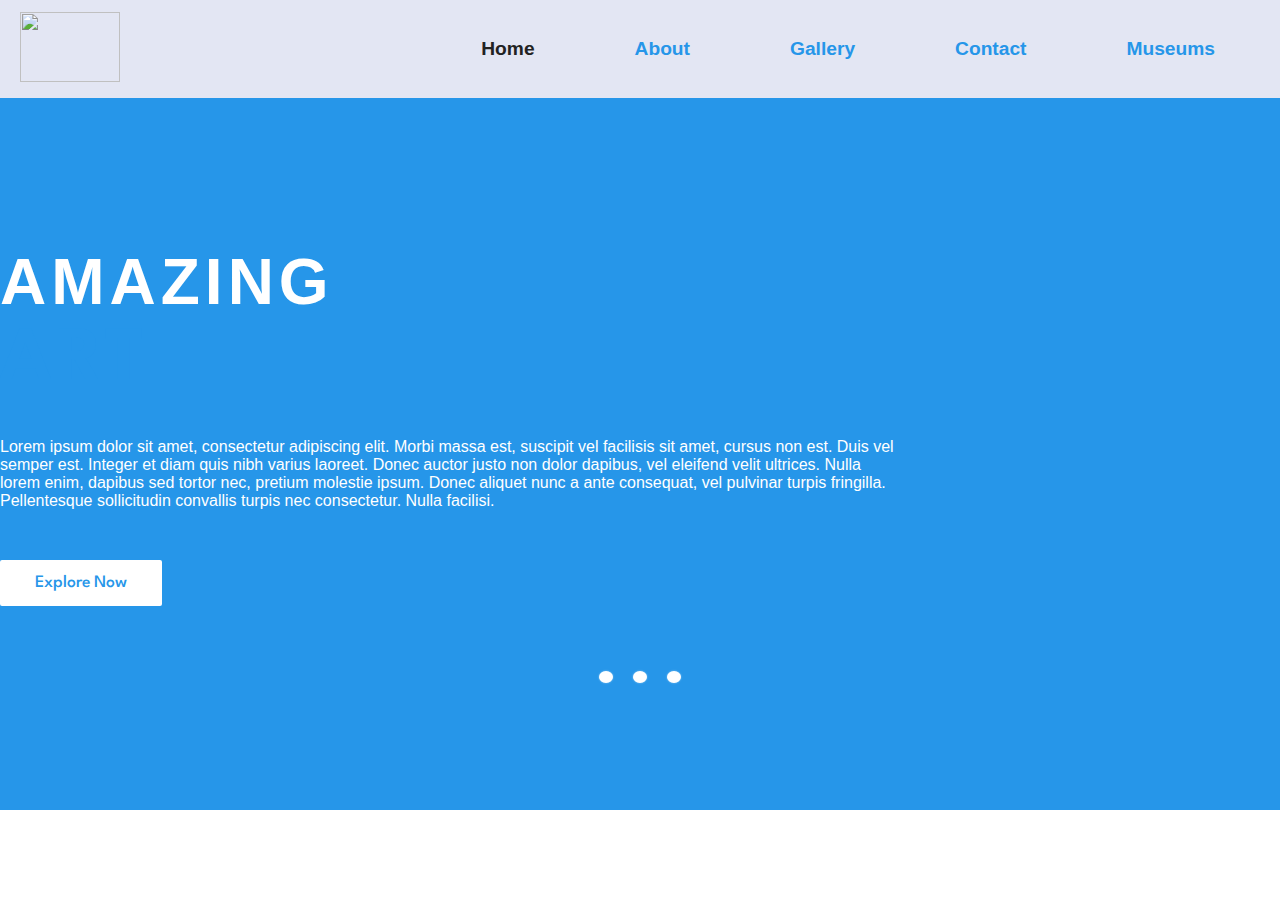
==== index.html @ 781b891d "update all files" ====
<!DOCTYPE html>
<html lang="en">

<head>
    <meta charset="UTF-8">
    <meta http-equiv="x-UA-Compatible" content="IE=edge">
    <meta name="viewport" content="width=device-width, initial-scale=1.0">
    <title>SHOP ART WEBSITE</title>
    <link rel="stylesheet" href="style.css">
    <link rel="stylesheet" href="https://cdnjs.cloudflare.com/ajax/libs/font-awesome/4.7.0/css/font-awesome.min.css">
</head>

<section id="header">
    <a href="#"><img src="/img/shopart1.jpg" width="100" height="70" class="logo"></a>
    <div class="menu-btn"></div>
        <div class="navbar">
        <ul id="navbar">
            <li><a class="active" href="index.html">Home</a></li>
            <li><a href="about.html">About</a></li>
            <li><a href="gallery.html">Gallery</a></li>
            <li><a href="contact.html">Contact</a></li>
            <li><a href="museums.html">Museums</a></li>
        </ul>
        </div>
    </div>
</section>

<body>

<section class="home">
    <video class="video-slide" src="img/mp4/header video 1.mp4" autoplay muted loop></video>
    <div class="content">
    <h1>Amazing <br><span>Art</span></h1>
    <p>Lorem ipsum dolor sit amet, consectetur adipiscing elit. Morbi massa est, suscipit vel facilisis sit amet, cursus non est. Duis vel semper est. Integer et diam quis nibh varius laoreet. Donec auctor justo non dolor dapibus, vel eleifend velit ultrices. Nulla lorem enim, dapibus sed tortor nec, pretium molestie ipsum. Donec aliquet nunc a ante consequat, vel pulvinar turpis fringilla. Pellentesque sollicitudin convallis turpis nec consectetur. Nulla facilisi.</p>
    <a href="#">Explore Now</a>
    </div>
    <div class="slider-navigation">
        <div class="nav-btn"></div>
        <div class="nav-btn"></div>
        <div class="nav-btn"></div>
    </div>
</section>

    <script src="script.js"></script>
</body>

</html>
---- style.css ----
@import url('https://fonts.googleapis.com/css2?family=League+Spartan:wght@200&display=swap');
* {
    margin: 0;
    padding: 0;
    box-sizing: border-box;
    font-family: 'League Spartan', sans-serif;
}

#header{
    display: flex;
    position: absolute;
    align-items: center;
    justify-content: space-between;
    width: 100%;
    padding: 12px 20px;
    background: #E3E6F3;
    box-shadow: rgba(0, 0, 0, 0.06);
    z-index: 999;
}

#navbar{
    display: flex;
    align-items: center;
    justify-content: center;
}

#navbar li{
    list-style: none;
    padding: 0 25px;
    position: relative;
}

#navbar li a{
    position: relative;
    text-decoration: none;
    font-size: 1.2em;
    font-weight: 600;
    margin: 20px;
    margin-left: 30px;
    font-family: 'Trebuchet MS', 'Lucida Sans Unicode', 'Lucida Grande', 'Lucida Sans', Arial, sans-serif;  
    color: #2696e9;
    transition: 0.3s ease;
}


#navbar li a:hover,
#navbar li a.active{
    color: #222;
}

#navbar li a.active::after,
#navbar li a:hover::after{
    content: "";
    position: absolute;
    background: #222;
    width: 0;
    height: 2px;
    bottom: 1px;
    left: 0;
    transition: 0.3s ease
}

#section{
    padding: 100px 20px;
}

.home{
    position: relative;
    width: 100%;
    min-height: 90vh;
    display: flex;
    justify-content: center;
    flex-direction: column;
    background: #2696e9;
} 

.home:before{
    content: '';
    position: absolute;
    z-index: 777;
    width: 100%;
    height: 100%;   
    top: 0;
}

.home .content{
    z-index: 888;
    color: #fff;
    width: 70%;
    margin-top: 50px;
}

.home .content h1{
    font-family: 'Trebuchet MS', 'Lucida Sans Unicode', 'Lucida Grande', 'Lucida Sans', Arial, sans-serif;
    font-size: 4em;
    font-weight: 900;
    text-transform: uppercase;
    letter-spacing: 5px;
    line-height: 75px;
    margin-bottom: 40px;
}

.home .content h1 span{
    font-size: 1.2em;
    font-weight: 700;
    color: #2696e9;
}

.home .content p{
    margin-bottom: 65px;
    font-size: 1em;
    font-family: 'Trebuchet MS', 'Lucida Sans Unicode', 'Lucida Grande', 'Lucida Sans', Arial, sans-serif;
    font-weight: 60;
}

.home .content a{
    background: #fff;
    padding: 15px 35px;
    color: #2696e9;
    font-size: 1.1em;
    font-weight: 500;
    text-decoration: none;
    border-radius: 2px;
}

.home video{   
    z-index: 000;
    position: absolute;
    top: 0;
    left: 0;
    width: 100%;
    height: 90%;
    object-fit: cover;
}

.slider-navigation{
    z-index: 999;
    position:-webkit-sticky;
    display: flex;
    justify-content: center;
    align-items: center;
    transform: translateY(80px);
    margin-bottom: 12px;
}

.slider-navigation .nav-btn{
    width: 14px;
    height: 12px;
    background: #fff;
    border-radius: 50%;
    cursor: pointer;
    box-shadow: 0 0 2px rgba(255, 255, 255, 0.5);
    transition: 0.3s ease;
}

.slider-navigation .nav-btn:not(:last-child){
    margin-right: 20px;
}

.slider-navigation .nav-btn:hover{
    transform: scale(1.2);
    color: #2696e9;
}


@media (max-width: 1040px){
    header{
        padding: 12px 20px;
    }
    section{
        padding: 100px 20px;
    }

    .navbar{
        display: none;
    }

    .navbar .active{
        position: fixed;
        width: 100%;
        height: 100vh;
        top: 0;
        left: 0;
        display: flex;
        justify-content: center;
        align-items: center;
        background: rgba(1, 1, 1, 0.5);
    }

    #navbar .navbar{
    font-size: 1.2em;
    margin: 20px;
    color: #2696e9;
}

#navbar .active .navbar{
    background: #222;
        width: 600px;
        max-width: 600px;
        margin: 20px;
        padding: 40px;
        display: flex;
        flex-direction: column;
        justify-content: center;
        align-items: center;
        border-radius: 5px;
        box-shadow: 0 5px 25px rgb(1 1 1 / 20%);
}

#navbar .navbar a::before{
    background: #222;
    height: 5px;
}

    .menu-btn{
        background: url(img/menu-alt-right-regular-24.png)no-repeat;
        background-size: 30px;
        background-position: center;
        width: 40px;
        height: 40px;
        cursor: pointer;
        transition: 0.3s ease;
    }
    .menu-btn.active{
        z-index: 999;
        background: url(img/menu-alt-right-regular-24.png)no-repeat;
        background-size: 30px;
        background-position: center;
        transition: 0.3s ease;
    }
}
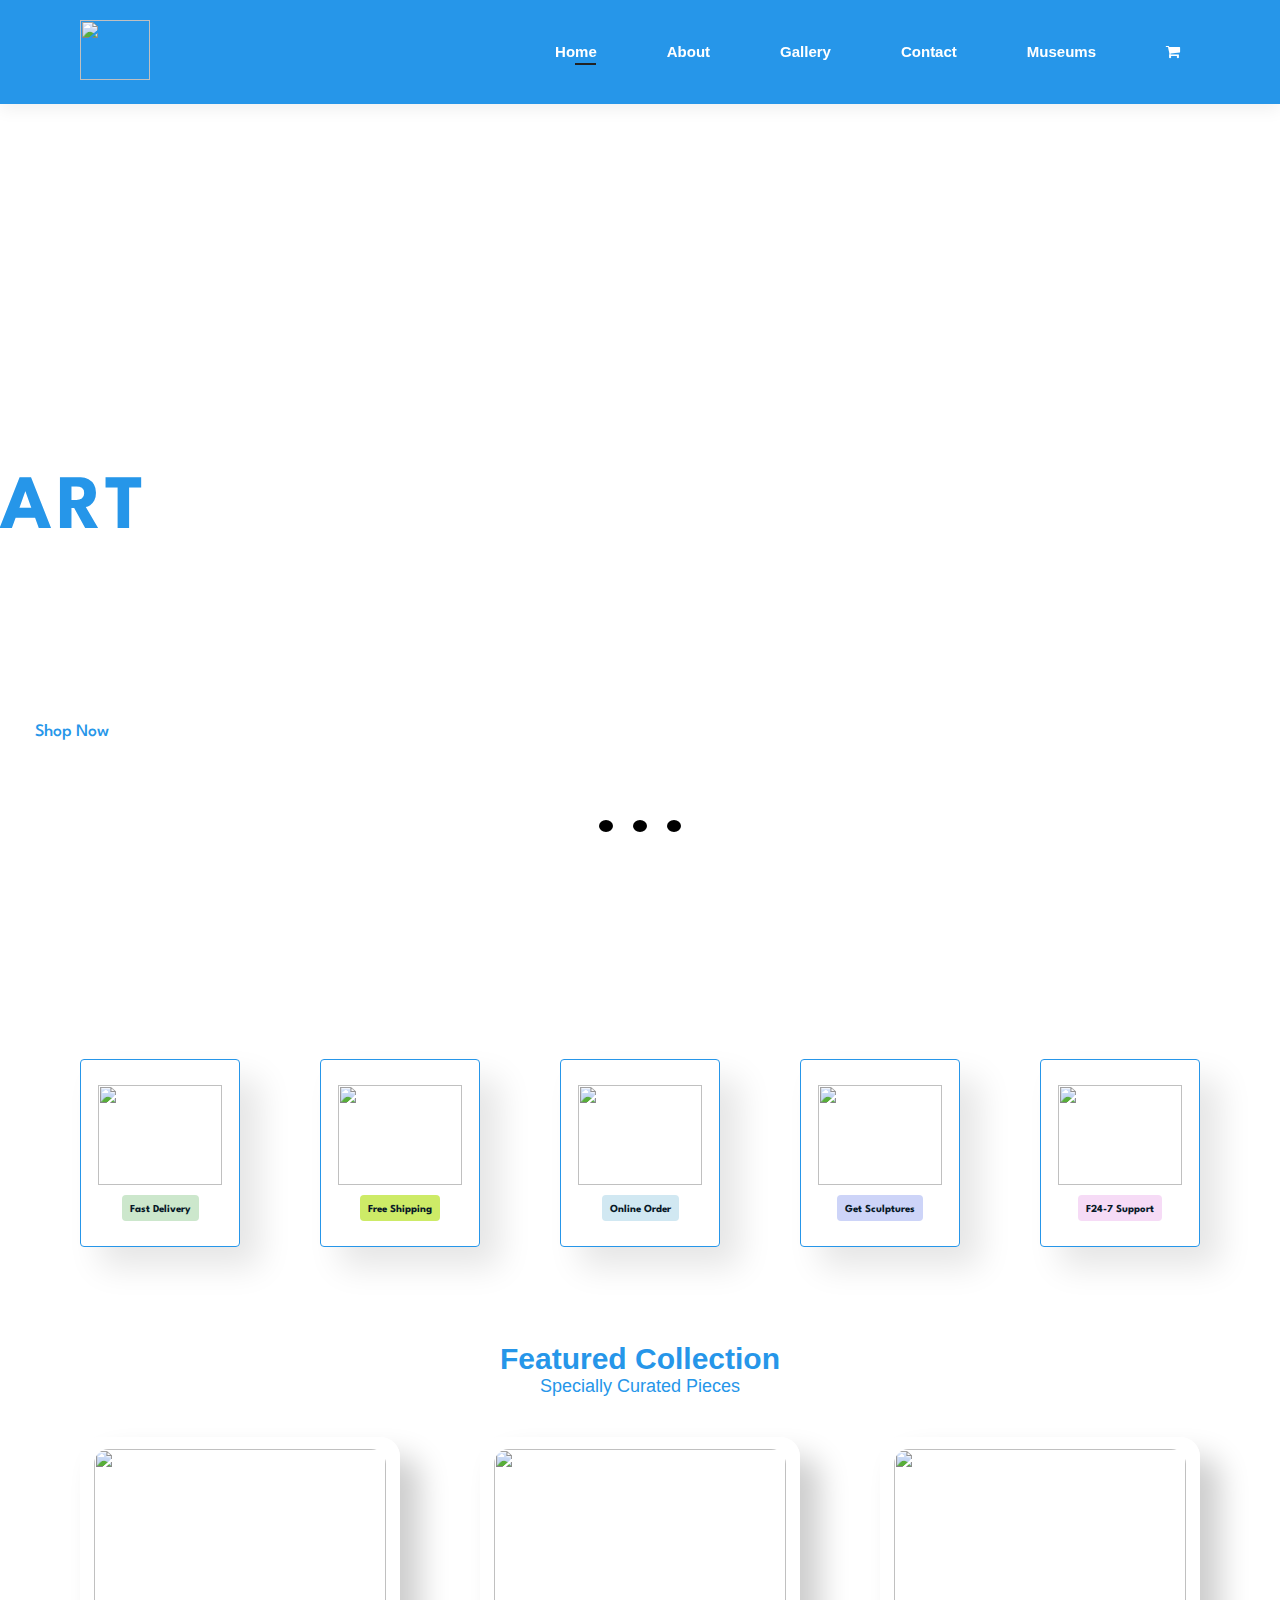
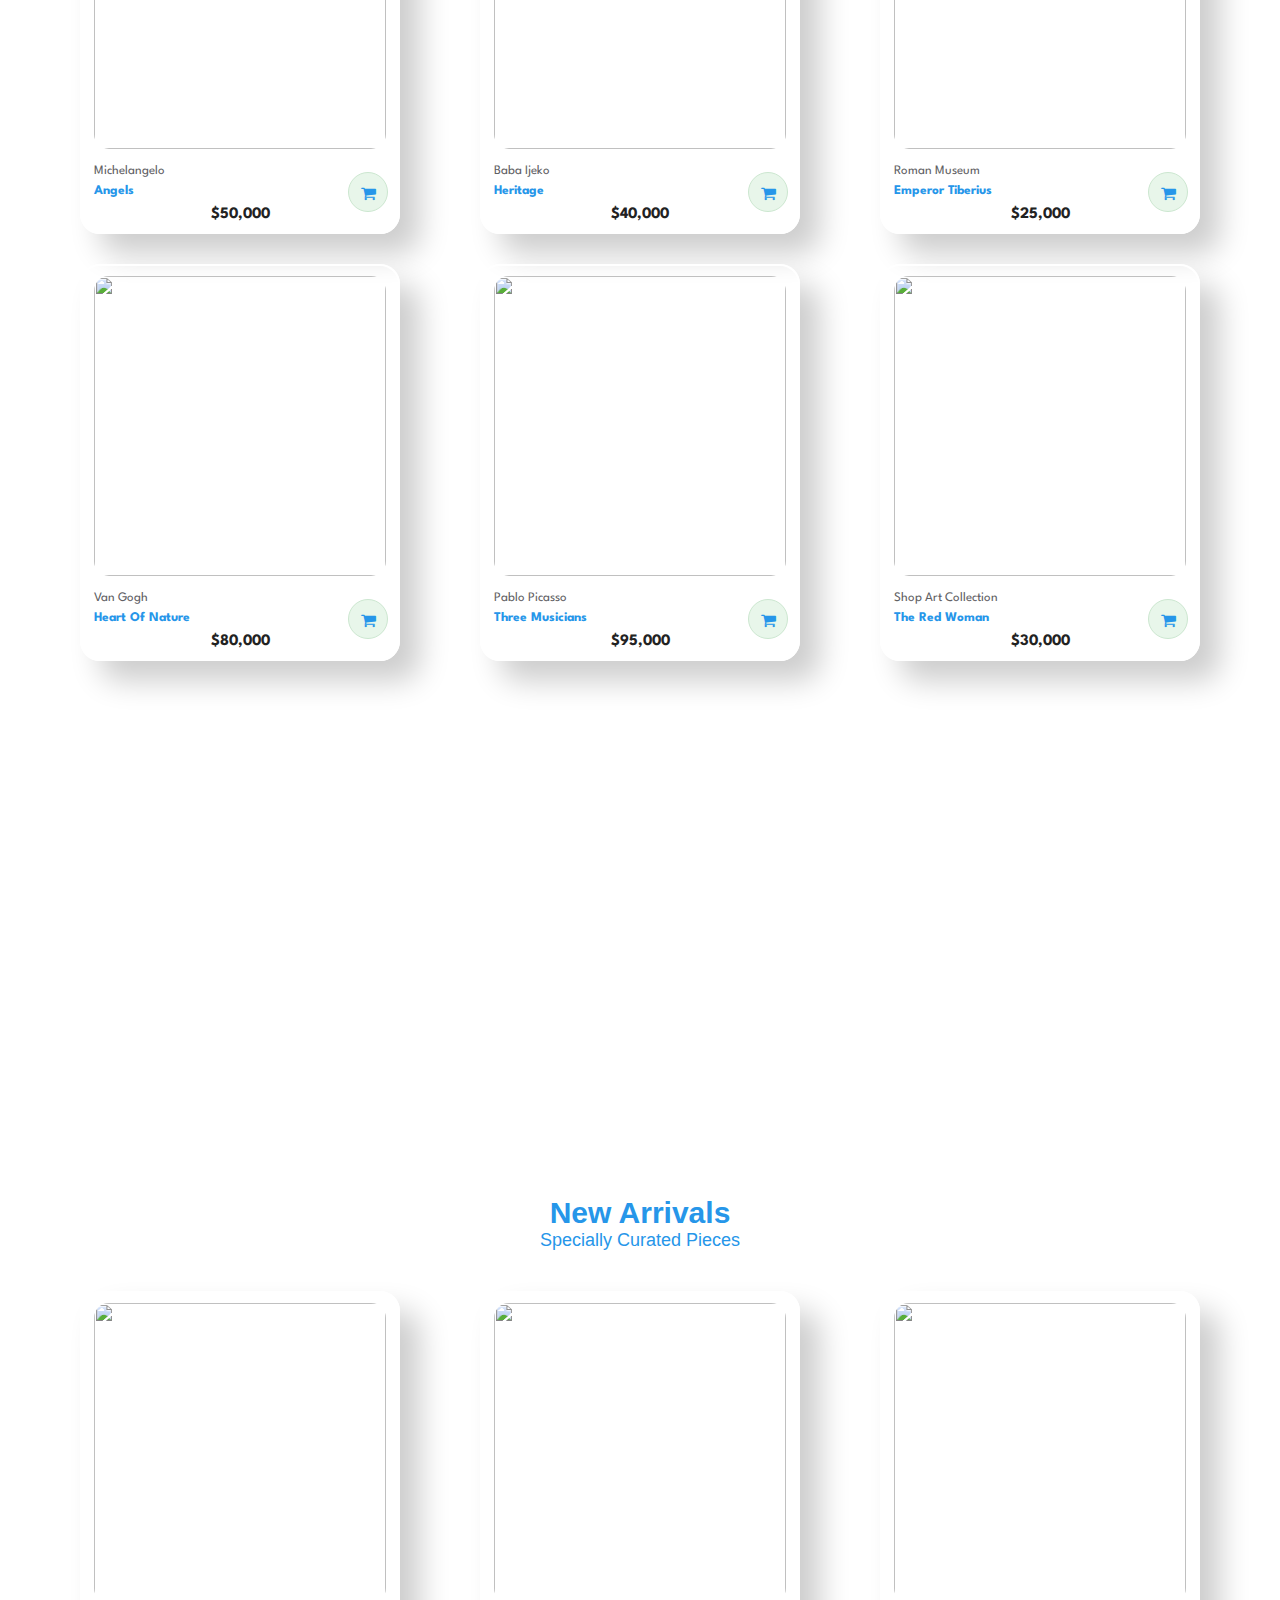
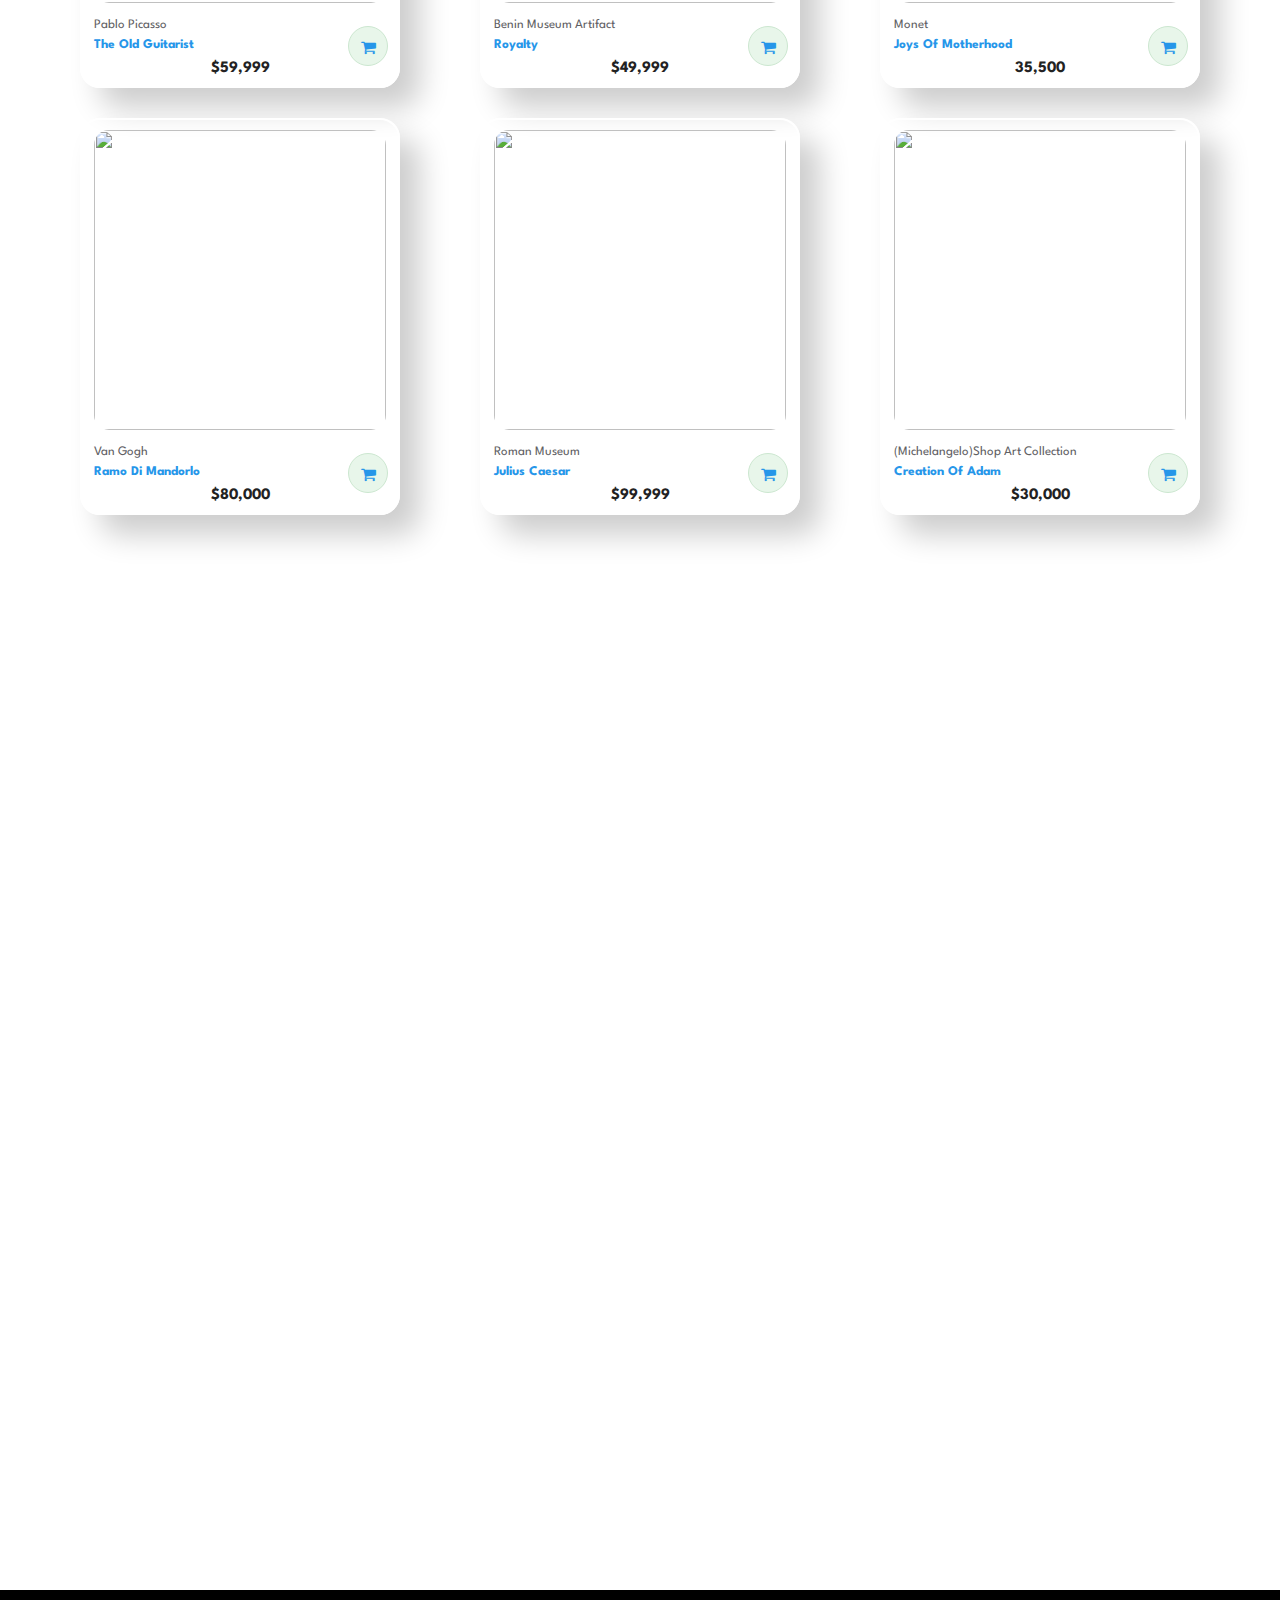
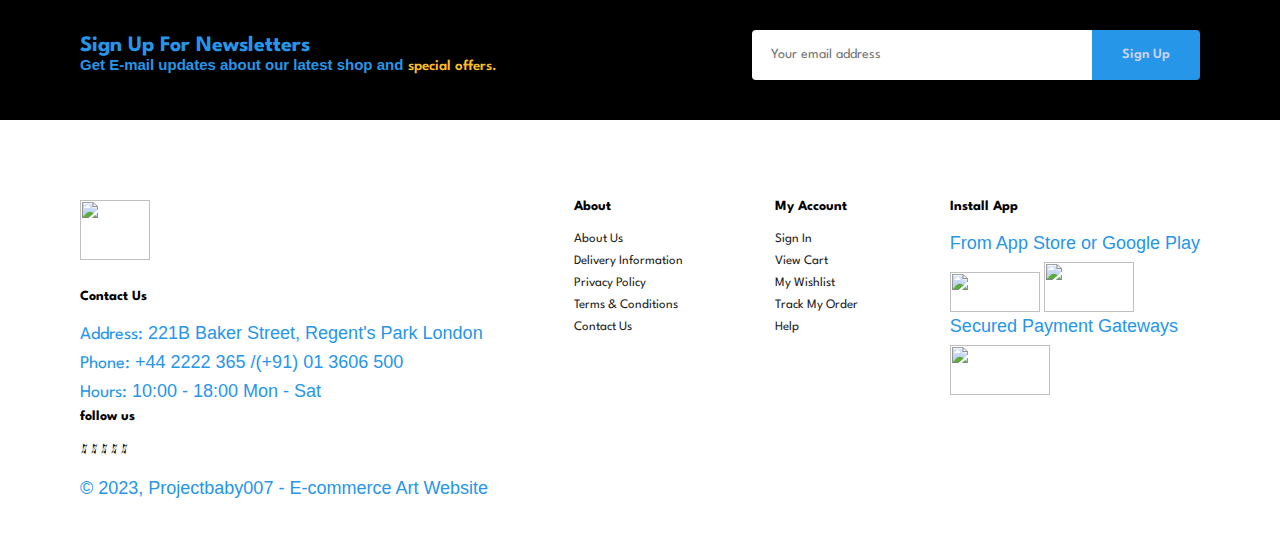
==== commit fcb63123: "update all files now" ====
--- a/index.html
+++ b/index.html
@@ -8,20 +8,20 @@
     <title>SHOP ART WEBSITE</title>
     <link rel="stylesheet" href="style.css">
     <link rel="stylesheet" href="https://cdnjs.cloudflare.com/ajax/libs/font-awesome/4.7.0/css/font-awesome.min.css">
+    <link rel="stylesheet" href="https://cdnjs.cloudflare.com/ajax/libs/font-awesome/6.4.0/css/brands.min.css">
 </head>
 
 <section id="header">
-    <a href="#"><img src="/img/shopart1.jpg" width="100" height="70" class="logo"></a>
-    <div class="menu-btn"></div>
-        <div class="navbar">
+    <a href="#"><img src="img/shopart1.jpg" width="70" height="60" class="logo"></a>
+    <div>
         <ul id="navbar">
             <li><a class="active" href="index.html">Home</a></li>
             <li><a href="about.html">About</a></li>
             <li><a href="gallery.html">Gallery</a></li>
             <li><a href="contact.html">Contact</a></li>
             <li><a href="museums.html">Museums</a></li>
+            <li><a href="cart.html"><i class="fa fa-shopping-cart"></i></a></li>
         </ul>
-        </div>
     </div>
 </section>
 
@@ -32,7 +32,7 @@
     <div class="content">
     <h1>Amazing <br><span>Art</span></h1>
     <p>Lorem ipsum dolor sit amet, consectetur adipiscing elit. Morbi massa est, suscipit vel facilisis sit amet, cursus non est. Duis vel semper est. Integer et diam quis nibh varius laoreet. Donec auctor justo non dolor dapibus, vel eleifend velit ultrices. Nulla lorem enim, dapibus sed tortor nec, pretium molestie ipsum. Donec aliquet nunc a ante consequat, vel pulvinar turpis fringilla. Pellentesque sollicitudin convallis turpis nec consectetur. Nulla facilisi.</p>
-    <a href="#">Explore Now</a>
+    <a href="#">Shop Now</a>
     </div>
     <div class="slider-navigation">
         <div class="nav-btn"></div>
@@ -41,8 +41,246 @@
     </div>
 </section>
 
+<section id="feature" class="section-p1">
+    <div class="fe-box">
+        <img src="img/delivery1.png" width="100" height="100" alt="">
+        <h6>Fast Delivery</h6>
+    </div>
+    <div class="fe-box">
+        <img src="img/worldwide.png" width="100" height="100" alt="">
+        <h6>Free Shipping</h6>
+    </div>
+    <div class="fe-box">
+        <img src="img/online order.png" width="100" height="100" alt="">
+        <h6>Online Order</h6>
+    </div>
+    <div class="fe-box">
+        <img src="img/Bust002.png" width="100" height="100" alt="">
+        <h6>Get Sculptures</h6>
+    </div>
+     <div class="fe-box">
+        <img src="img/24:7 support.png" width="100" height="100" alt="">
+        <h6>F24-7 Support</h6>
+    </div>
+</section>
+
+<section id="art1" class="section-p1">
+    <h2>Featured Collection</h2>
+    <p>Specially Curated Pieces</p>
+    <div class="art-container">
+        <div class="art">
+            <img src="img/art5.jpg" width="300" height="300" alt="">
+            <div class="des">
+                <span>Michelangelo</span>
+                <h5>Angels</h5>
+            </div>
+            <h4>$50,000</h4>
+            <a href="#"><i class="fa fa-shopping-cart cart"></i></a>
+        </div>
+        <div class="art">
+            <img src="img/art14.jpeg" width="300" height="300" alt="">
+            <div class="des">
+                <span>Baba Ijeko</span>
+                <h5>Heritage</h5>
+            </div>
+            <h4>$40,000</h4>
+            <a href="#"><i class="fa fa-shopping-cart cart"></i></a>
+        </div>
+        <div class="art">
+            <img src="img/bust4.jpeg" width="300" height="300" alt="">
+            <div class="des">
+                <span>Roman Museum</span>
+                <h5>Emperor Tiberius</h5>
+            </div>
+            <h4>$25,000</h4>
+            <a href="#"><i class="fa fa-shopping-cart cart"></i></a>
+        </div>
+        <div class="art">
+            <img src="img/art8.png" width="300" height="300" alt="">
+            <div class="des">
+                <span>Van Gogh</span>
+                <h5>Heart Of Nature</h5>
+            </div>
+            <h4>$80,000</h4>
+            <a href="#"><i class="fa fa-shopping-cart cart"></i></a>
+        </div>
+        <div class="art">
+            <img src="img/art10.png" width="300" height="300" alt="">
+            <div class="des">
+                <span>Pablo Picasso</span>
+                <h5>Three Musicians</h5>
+            </div>
+            <h4>$95,000</h4>
+            <a href="#"><i class="fa fa-shopping-cart cart"></i></a>
+        </div>
+        <div class="art">
+            <img src="img/art11.png" width="300" height="300" alt="">
+            <div class="des">
+                <span>Shop Art Collection</span>
+                <h5>The Red Woman</h5>
+            </div>
+            <h4>$30,000</h4>
+            <a href="#"><i class="fa fa-shopping-cart cart"></i></a>
+        </div>
+    </div>
+</section>
+
+<section id="banner" class="section-m1">
+    <h4>Sales Services</h4>
+    <h2>Get Up to <span>30% Off</span> - On All Artworks </h2>
+    <button class="normal">Explore Now</button>
+</section>
+
+<section id="art1" class="section-p1">
+    <h2>New Arrivals</h2>
+    <p>Specially Curated Pieces</p>
+    <div class="art-container">
+        <div class="art">
+            <img src="img/art7.jpeg" width="300" height="300" alt="">
+            <div class="des">
+                <span>Pablo Picasso</span>
+                <h5>The Old Guitarist</h5>
+            </div>
+            <h4>$59,999</h4>
+            <a href="#"><i class="fa fa-shopping-cart cart"></i></a>
+        </div>
+        <div class="art">
+            <img src="img/african2.jpeg" width="300" height="300" alt="">
+            <div class="des">
+                <span>Benin Museum Artifact</span>
+                <h5>Royalty</h5>
+            </div>
+            <h4>$49,999</h4>
+            <a href="#"><i class="fa fa-shopping-cart cart"></i></a>
+        </div>
+        <div class="art">
+            <img src="img/art9.jpeg" width="300" height="300" alt="">
+            <div class="des">
+                <span>Monet</span>
+                <h5>Joys Of Motherhood</h5>
+            </div>
+            <h4>35,500</h4>
+            <a href="#"><i class="fa fa-shopping-cart cart"></i></a>
+        </div>
+        <div class="art">
+            <img src="img/art12.jpeg" width="300" height="300" alt="">
+            <div class="des">
+                <span>Van Gogh</span>
+                <h5>Ramo Di Mandorlo</h5>
+            </div>
+            <h4>$80,000</h4>
+            <a href="#"><i class="fa fa-shopping-cart cart"></i></a>
+        </div>
+        <div class="art">
+            <img src="img/bust001.jpeg" width="300" height="300" alt="">
+            <div class="des">
+                <span>Roman Museum</span>
+                <h5>Julius Caesar</h5>
+            </div>
+            <h4>$99,999</h4>
+            <a href="#"><i class="fa fa-shopping-cart cart"></i></a>
+        </div>
+        <div class="art">
+            <img src="img/art13.jpeg" width="300" height="300" alt="">
+            <div class="des">
+                <span>(Michelangelo)Shop Art Collection</span>
+                <h5>Creation Of Adam</h5>
+            </div>
+            <h4>$30,000</h4>
+            <a href="#"><i class="fa fa-shopping-cart cart"></i></a>
+        </div>
+    </div>
+</section>
+
+<section id="sm-banner" class="section-p1">
+    <div class="banner-box">
+        <h4>Gallery</h4>
+        <h2>See diverse artworks</h2>
+        <button class="white">Explore Now</button>
+    </div>
+    <div class="banner-box banner-box2">
+        <h4>African Art</h4>
+        <h2>Shop curated african artworks</h2>
+        <button class="white">Explore Now</button>
+    </div>
+     <div class="banner-box banner-box3">
+        <h4>Busts</h4>
+        <h2>Shop our diverse marble busts</h2>
+        <button class="white">Explore Now</button>
+    </div>
+     <div class="banner-box banner-box4">
+        <h4>Museums</h4>
+        <h2>Checkout our affliated museums worldwide</h2>
+        <button class="white">Explore Now</button>
+    </div>
+</section>
+
+<section id="newsletter" class="section-p1 section-m1">
+    <div class="newstext">
+        <h4>Sign Up For Newsletters</h4>
+        <p>Get E-mail updates about our latest shop and <span>special offers.</span></p>
+    </div>
+    <div class="form">
+        <input type="text" placeholder="Your email address">
+        <button class="normal">Sign Up</button>
+    </div>
+</section>
+
+<footer class="section-p1">
+    <div class="col">
+        <img class="logo" src="img/shopart1.jpg" width="70" height="60" alt="">
+        <h4>Contact Us</h4>
+        <p><strong>Address:</strong> 221B Baker Street, Regent's Park London</p>
+        <p><strong>Phone:</strong> +44 2222 365 /(+91) 01 3606 500</p>
+        <p><strong>Hours:</strong> 10:00 - 18:00 Mon - Sat</p>
+        <div>
+            <h4>follow us</h4>
+            <div class="icon">
+                <i class="fa-brands fa-facebook"></i>
+                <i class="fa-brands fa-twitter"></i>
+                <i class="fa-brands fa-instagram"></i> 
+                <i class="fa-brands fa-pinterest"></i>
+                <i class="fa-brands fa-youtube"></i>
+            </div>
+        </div>
+    </div>
+
+    <div class="col">
+        <h4>About</h4>
+        <a href="#">About Us</a>
+        <a href="#">Delivery Information</a>
+        <a href="#">Privacy Policy</a>
+        <a href="#">Terms & Conditions</a>
+        <a href="#">Contact Us</a>
+    </div>
+
+    <div class="col">
+        <h4>My Account</h4>
+        <a href="#">Sign In</a>
+        <a href="#">View Cart</a>
+        <a href="#">My Wishlist</a>
+        <a href="#">Track My Order</a>
+        <a href="#">Help</a>
+    </div>
+
+    <div class="col install">
+        <h4>Install App</h4>
+        <p>From App Store or Google Play</p>
+        <div class="row">
+            <img src="img/appstore.png" width="90" height="40" alt="">
+            <img src="img/google-play-badge.png" width="90" height="50" alt="">
+        </div>
+        <p>Secured Payment Gateways</p>
+        <img src="img/payment gateways.png" width="100" height="50" alt="">
+    </div>
+
+    <div class="copyright">
+        <p>© 2023, Projectbaby007 - E-commerce Art Website </p>
+    </div>
+</footer>
+
+
     <script src="script.js"></script>
 </body>
-
 </html>
 
--- a/style.css
+++ b/style.css
@@ -7,57 +7,55 @@
 }
 
 #header{
-    display: flex;
-    position: absolute;
+    z-index: 999;
+    display: flex;
+    background: #2696e9;
+    box-shadow: 0 6px 16px rgba(0, 0, 0, 0.06);
+    position: sticky;
+    top: 0;
+    left: 0;
     align-items: center;
     justify-content: space-between;
-    width: 100%;
-    padding: 12px 20px;
-    background: #E3E6F3;
-    box-shadow: rgba(0, 0, 0, 0.06);
-    z-index: 999;
-}
-
+    padding: 20px 80px;
+}
 #navbar{
     display: flex;
     align-items: center;
-    justify-content: center;
-}
+    justify-content: space-between;
+} 
 
 #navbar li{
     list-style: none;
-    padding: 0 25px;
+    padding: 0 20px;
     position: relative;
 }
 
 #navbar li a{
     position: relative;
+    font-family: 'Trebuchet MS', 'Lucida Sans Unicode', 'Lucida Grande', 'Lucida Sans', Arial, sans-serif;
+    align-items: relative;
     text-decoration: none;
-    font-size: 1.2em;
+    font-size: 15px;
     font-weight: 600;
-    margin: 20px;
-    margin-left: 30px;
-    font-family: 'Trebuchet MS', 'Lucida Sans Unicode', 'Lucida Grande', 'Lucida Sans', Arial, sans-serif;  
-    color: #2696e9;
+    margin-left: 30px; 
+    color: #fff;
     transition: 0.3s ease;
 }
 
-
 #navbar li a:hover,
-#navbar li a.active{
+#navbar li a:active{
     color: #222;
 }
 
 #navbar li a.active::after,
 #navbar li a:hover::after{
     content: "";
+    width: 50%;
+    height: 2px;
     position: absolute;
     background: #222;
-    width: 0;
-    height: 2px;
-    bottom: 1px;
-    left: 0;
-    transition: 0.3s ease
+    bottom: -5px;
+    left: 20px;
 }
 
 #section{
@@ -67,11 +65,11 @@
 .home{
     position: relative;
     width: 100%;
-    min-height: 90vh;
+    min-height: 100vh;
     display: flex;
     justify-content: center;
     flex-direction: column;
-    background: #2696e9;
+    background: #fff;
 } 
 
 .home:before{
@@ -146,7 +144,7 @@
 .slider-navigation .nav-btn{
     width: 14px;
     height: 12px;
-    background: #fff;
+    background: #000;
     border-radius: 50%;
     cursor: pointer;
     box-shadow: 0 0 2px rgba(255, 255, 255, 0.5);
@@ -157,9 +155,346 @@
     margin-right: 20px;
 }
 
-.slider-navigation .nav-btn:hover{
+.slider-navigation .nav-btn:hover{ 
     transform: scale(1.2);
     color: #2696e9;
+}
+
+.section-p1{
+    padding: 40px 80px;
+}
+
+button.normal{
+    font-size: 14px;
+    font-weight: 600;
+    padding: 15px 30px;
+    color: #000;
+    background-color: #fff;
+    border-radius: 4px;
+    cursor: pointer;
+    border: none;
+    outline: none;
+    transition: 0.2s;
+}
+
+button.white{
+    font-size: 13px;
+    font-weight: 600;
+    padding: 11px 18px;
+    color: #fff;
+    background-color: transparent;
+    cursor: pointer;
+    border: 1px solid #fff;
+    outline: none;
+    transition: 0.3s;
+}
+
+.section-m1{
+    margin: 40px 0;
+}
+
+#feature{
+    display: flex;
+    align-items: center;
+    justify-content: space-between;
+    flex-wrap: wrap;
+}
+
+#feature .fe-box{
+    width: 160px;
+    text-align: center;
+    padding: 25px 17px;
+    box-shadow: 20px 20px 33px rgba(10, 10, 10, 0.10);
+    border: 1px solid #2696e9;
+    border-radius: 4px;
+    margin: 15px 0;
+}
+
+#feature .fe-box:hover{
+    box-shadow: 15px 15px 54px rgba(70, 62, 221, 0.1);
+}
+
+#feature .fe-box img{
+    width: 100%;
+    margin-bottom: 10px;
+}
+
+#feature .fe-box h6{
+    display: inline-block;
+    padding: 9px 8px 6px 8px;
+    line-height: 1;
+    border-radius: 4px;
+    color: #071928;
+    background-color: #cce7cc;
+}
+
+#feature .fe-box:nth-child(2) h6{
+    background-color: #cdeb67;
+}
+
+#feature .fe-box:nth-child(3) h6{
+    background-color: #d1e8f2;
+}
+
+#feature .fe-box:nth-child(4) h6{
+    background-color: #cdd4f8;
+}
+
+#feature .fe-box:nth-child(5) h6{
+    background-color: #f6dbf6;
+}
+
+#feature .fe-box:nth-child(6) h6{
+    background-color: #cce7d0;
+}
+
+#art1{
+    text-align: center;
+    color: #222;
+}
+#art1 .art-container{
+    display: flex;
+    flex-wrap: wrap;
+    justify-content: space-between;
+    padding-top: 25px;
+}
+
+.section-p1 h2{
+    font-size: 30px;
+    font-weight: 600;
+    color: #2696e9;
+    font-family: 'Trebuchet MS', 'Lucida Sans Unicode', 'Lucida Grande', 'Lucida Sans', Arial, sans-serif;
+}
+
+.section-p1 p{
+    font-size: 18px;
+    font-weight: 300;
+    color: #2696e9;
+    font-family: 'Trebuchet MS', 'Lucida Sans Unicode', 'Lucida Grande', 'Lucida Sans', Arial, sans-serif;
+}
+
+#art1 .art{
+    width: 25%;
+    min-width: 320px;
+    padding: 10px 12px;
+    border: 2px solid #fff;
+    border-radius: 20px;
+    cursor: pointer;
+    box-shadow: 20px 20px 30px rgba(0, 0, 0, 0.2);
+    margin: 15px 0;
+    transition: 0.3s ease;
+    position: relative;
+}
+
+#art1 .art img{
+    width: 100%;
+    border-radius: 15px;
+}
+
+#art1 .art .des{
+    text-align: start;
+    padding: 10px 0;
+}
+
+#art1 .art .des span{
+    color: #606063;
+    font-size: 13px;
+}
+
+#art1 .art .des h5{
+    padding-top: 7px;
+    color: #2696e9;
+}
+
+#art1 .art .des h4{
+    font-size: 8px;
+    padding-top: 7px;
+    font-weight: 700;
+    color: #2696e9;
+}
+
+#art1 .art .cart{
+    width: 40px;
+    height: 40px;
+    line-height: 40px;
+    border-radius: 50px;
+    background-color: #e8f6ea;
+    font-weight: 500;
+    color: #2696e9;
+    border: 1px solid #cce7d0;
+    position: absolute;
+    bottom: 20px;
+    right: 10px;
+}
+
+#banner{
+    display: flex;
+    flex-direction: column;
+    align-items: center;
+    text-align: center;
+    justify-content: center;
+    background-image: url(img/banner007.png);
+    width: 1000%;
+    height: 40vh;
+    background-size: cover;
+    background-position: center;
+}
+
+#banner h4{
+    color: #fff;
+    font-size: 20px;
+    font-family: 'Trebuchet MS', 'Lucida Sans Unicode', 'Lucida Grande', 'Lucida Sans', Arial, sans-serif;
+}
+
+#banner h2{
+    color: #071928;
+    font-size: 40px;
+    font-weight: 400;
+    font-family: 'Trebuchet MS', 'Lucida Sans Unicode', 'Lucida Grande', 'Lucida Sans', Arial, sans-serif;
+    padding: 10px 0;
+}
+
+#banner h2 span{
+    color: blue;
+}
+
+#banner button:hover{
+    color: #cce7cc;
+    background: #2696e9;
+}
+
+#sm-banner{
+    display: flex;
+    flex-wrap: wrap;
+    justify-content: space-between;
+    border-radius: 10px;
+}
+
+#sm-banner .banner-box{
+    display: flex;
+    flex-direction: column;
+    align-items: flex-start;
+    justify-content: center;
+    background-image: url(img/gallery.jpg);
+    min-width: 500px;
+    height: 50vh;
+    background-size: cover;
+    background-position: center;
+    padding: 20px;
+}
+
+#sm-banner .banner-box2{
+    background-image: url(img/african3.jpeg);
+}
+
+#sm-banner .banner-box3{
+    background-image: url(img/bust2.jpeg);
+}
+
+#sm-banner .banner-box4{
+    background-image: url(img/louvre.jpeg);
+}
+
+#sm-banner h4{
+    color: #fff;
+    font-size: 40px;
+    font-weight: 700;
+}
+
+#sm-banner h2{
+    color: #fff;
+    font-size: 20px;
+    font-weight: 700;
+}
+
+#sm-banner .banner-box:hover button{
+    background: #2696e9;
+    border: 1px solid #2696e9;
+}
+
+#newsletter{
+    display: flex;
+    justify-content: space-between;
+    flex-wrap: wrap;
+    align-items: center;
+    background-image: url(img/banner3.jpeg);
+    background-repeat: no-repeat;
+    background-position: 20% 30%;
+    background-color: #000;
+}
+
+#newsletter h4{
+    font-size: 22px;
+    font-weight: 700;
+    color: #2696e9;
+}
+
+#newsletter p{
+    font-size: 15px;
+    font-weight: 600;
+}
+
+#newsletter p span{
+    color: #ffbd29;
+}
+
+#newsletter .form{
+    display: flex;
+    width: 40%;
+}
+
+#newsletter input{
+    height: 3.125rem;
+    padding: 0 1.25em;
+    font-size: 14px;
+    width: 100%;
+    border: 1px solid transparent;
+    border-radius: 4px;
+    outline: none;
+    border-top-right-radius: 0;
+    border-bottom-right-radius: 0;
+}
+
+#newsletter button{
+    background-color: #2696e9;
+    color: #cdd4f8;
+    white-space: nowrap;
+    border-top-left-radius: 0;
+    border-bottom-left-radius: 0;
+}
+
+footer{
+    display: flex;
+    flex-wrap: wrap;
+    justify-content: space-between;
+}
+
+footer .col{
+    display: flex;
+    flex-direction: column;
+    align-items: flex-start;
+    margin-bottom: 20px;
+}
+
+footer .logo{
+    margin-bottom: 30px;
+}
+
+footer h4{
+    font-size: 14px;
+    padding-bottom: 20px;
+}
+
+footer p{
+    font-size: 13px;
+    margin: 0 0 8px 0;
+}
+
+footer a{
+    font-size: 13px;
+    text-decoration: none;
+    color: #222;
+    margin-bottom: 10px;
 }
 
 
@@ -170,47 +505,6 @@
     section{
         padding: 100px 20px;
     }
-
-    .navbar{
-        display: none;
-    }
-
-    .navbar .active{
-        position: fixed;
-        width: 100%;
-        height: 100vh;
-        top: 0;
-        left: 0;
-        display: flex;
-        justify-content: center;
-        align-items: center;
-        background: rgba(1, 1, 1, 0.5);
-    }
-
-    #navbar .navbar{
-    font-size: 1.2em;
-    margin: 20px;
-    color: #2696e9;
-}
-
-#navbar .active .navbar{
-    background: #222;
-        width: 600px;
-        max-width: 600px;
-        margin: 20px;
-        padding: 40px;
-        display: flex;
-        flex-direction: column;
-        justify-content: center;
-        align-items: center;
-        border-radius: 5px;
-        box-shadow: 0 5px 25px rgb(1 1 1 / 20%);
-}
-
-#navbar .navbar a::before{
-    background: #222;
-    height: 5px;
-}
 
     .menu-btn{
         background: url(img/menu-alt-right-regular-24.png)no-repeat;
@@ -228,4 +522,4 @@
         background-position: center;
         transition: 0.3s ease;
     }
-}
+}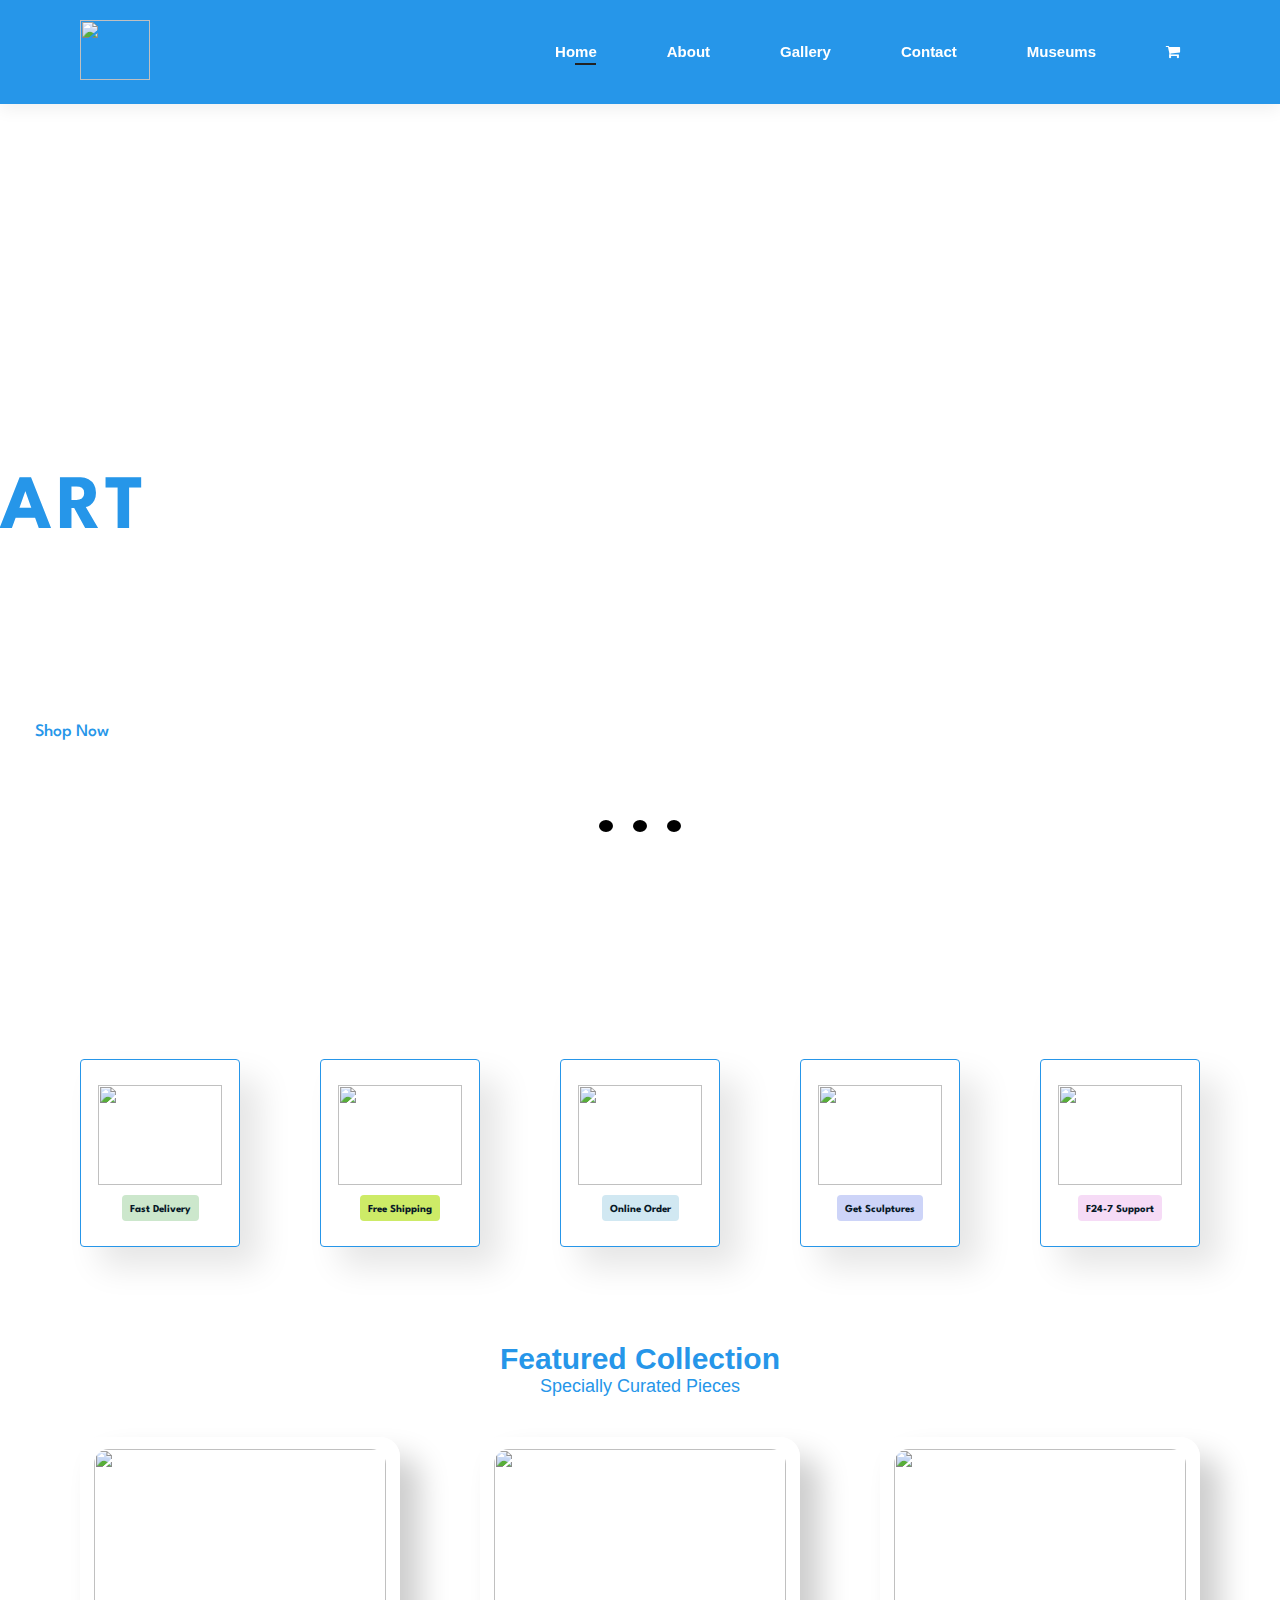
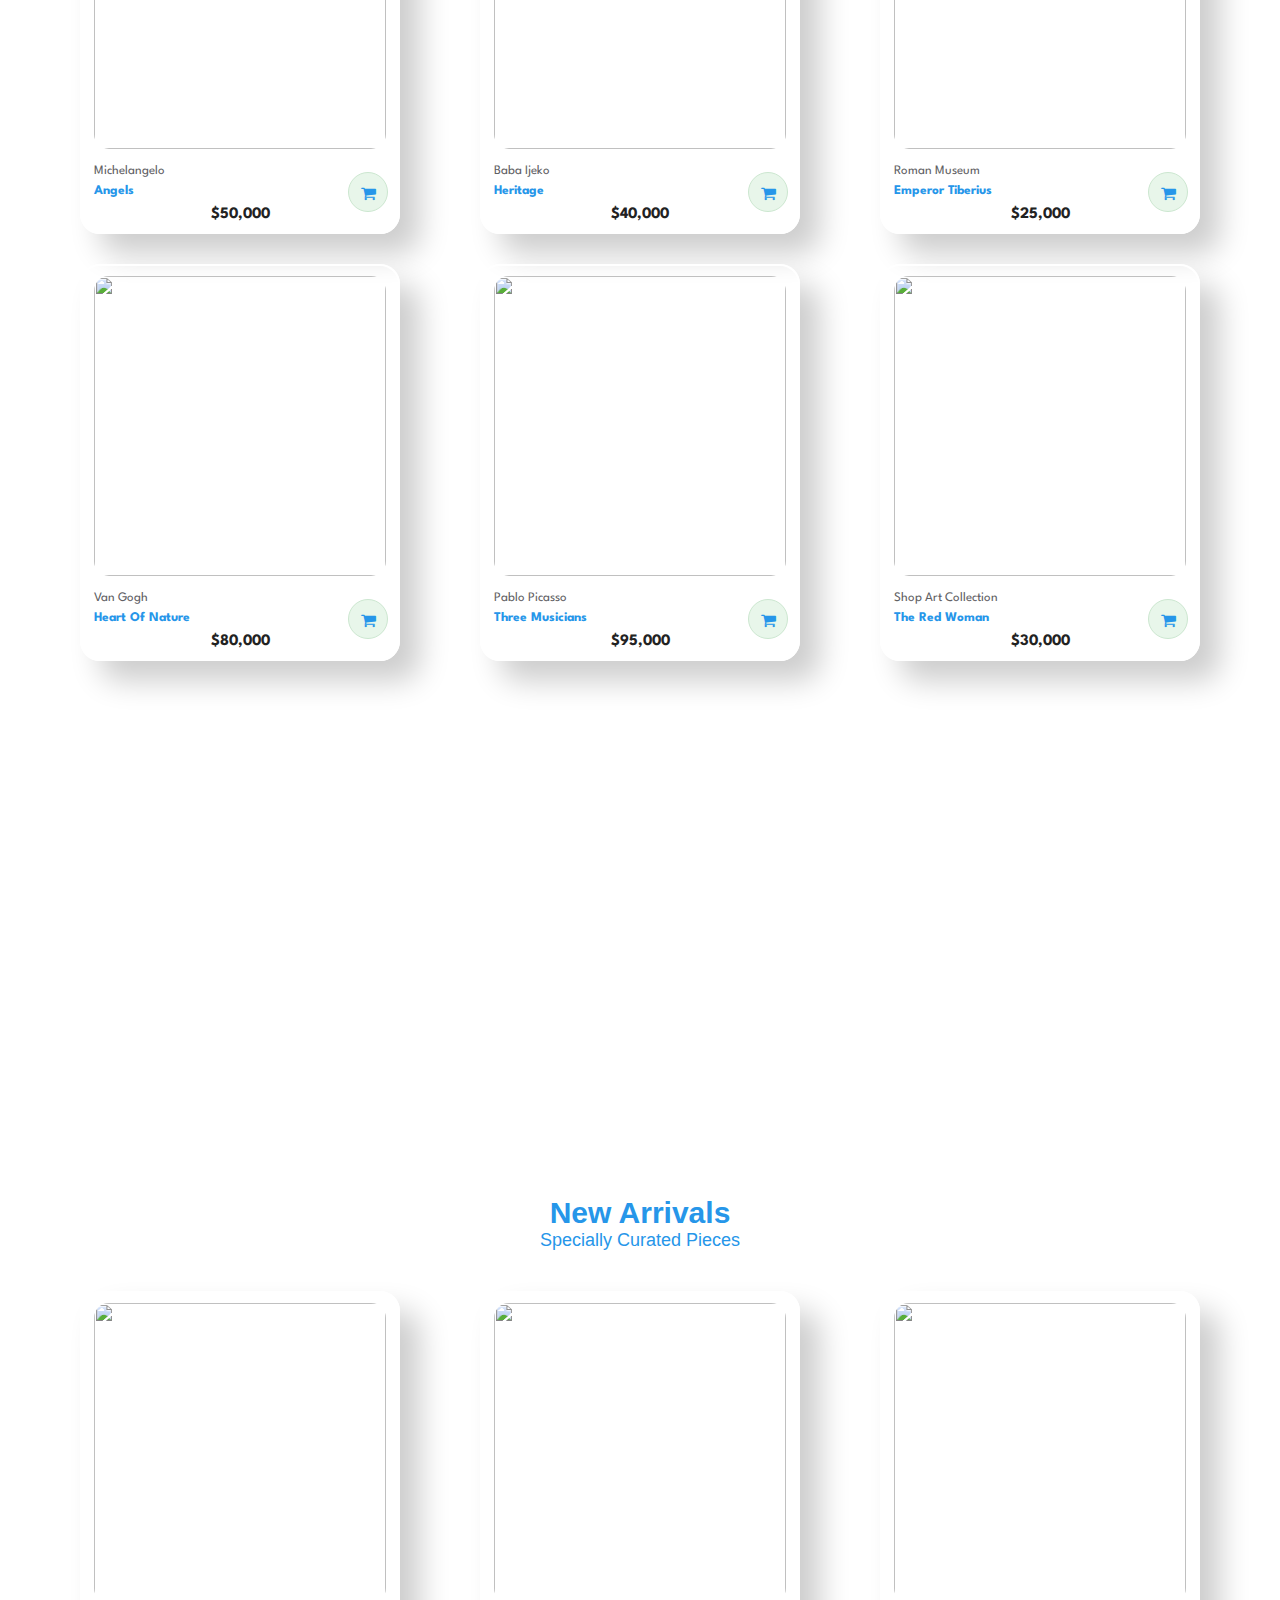
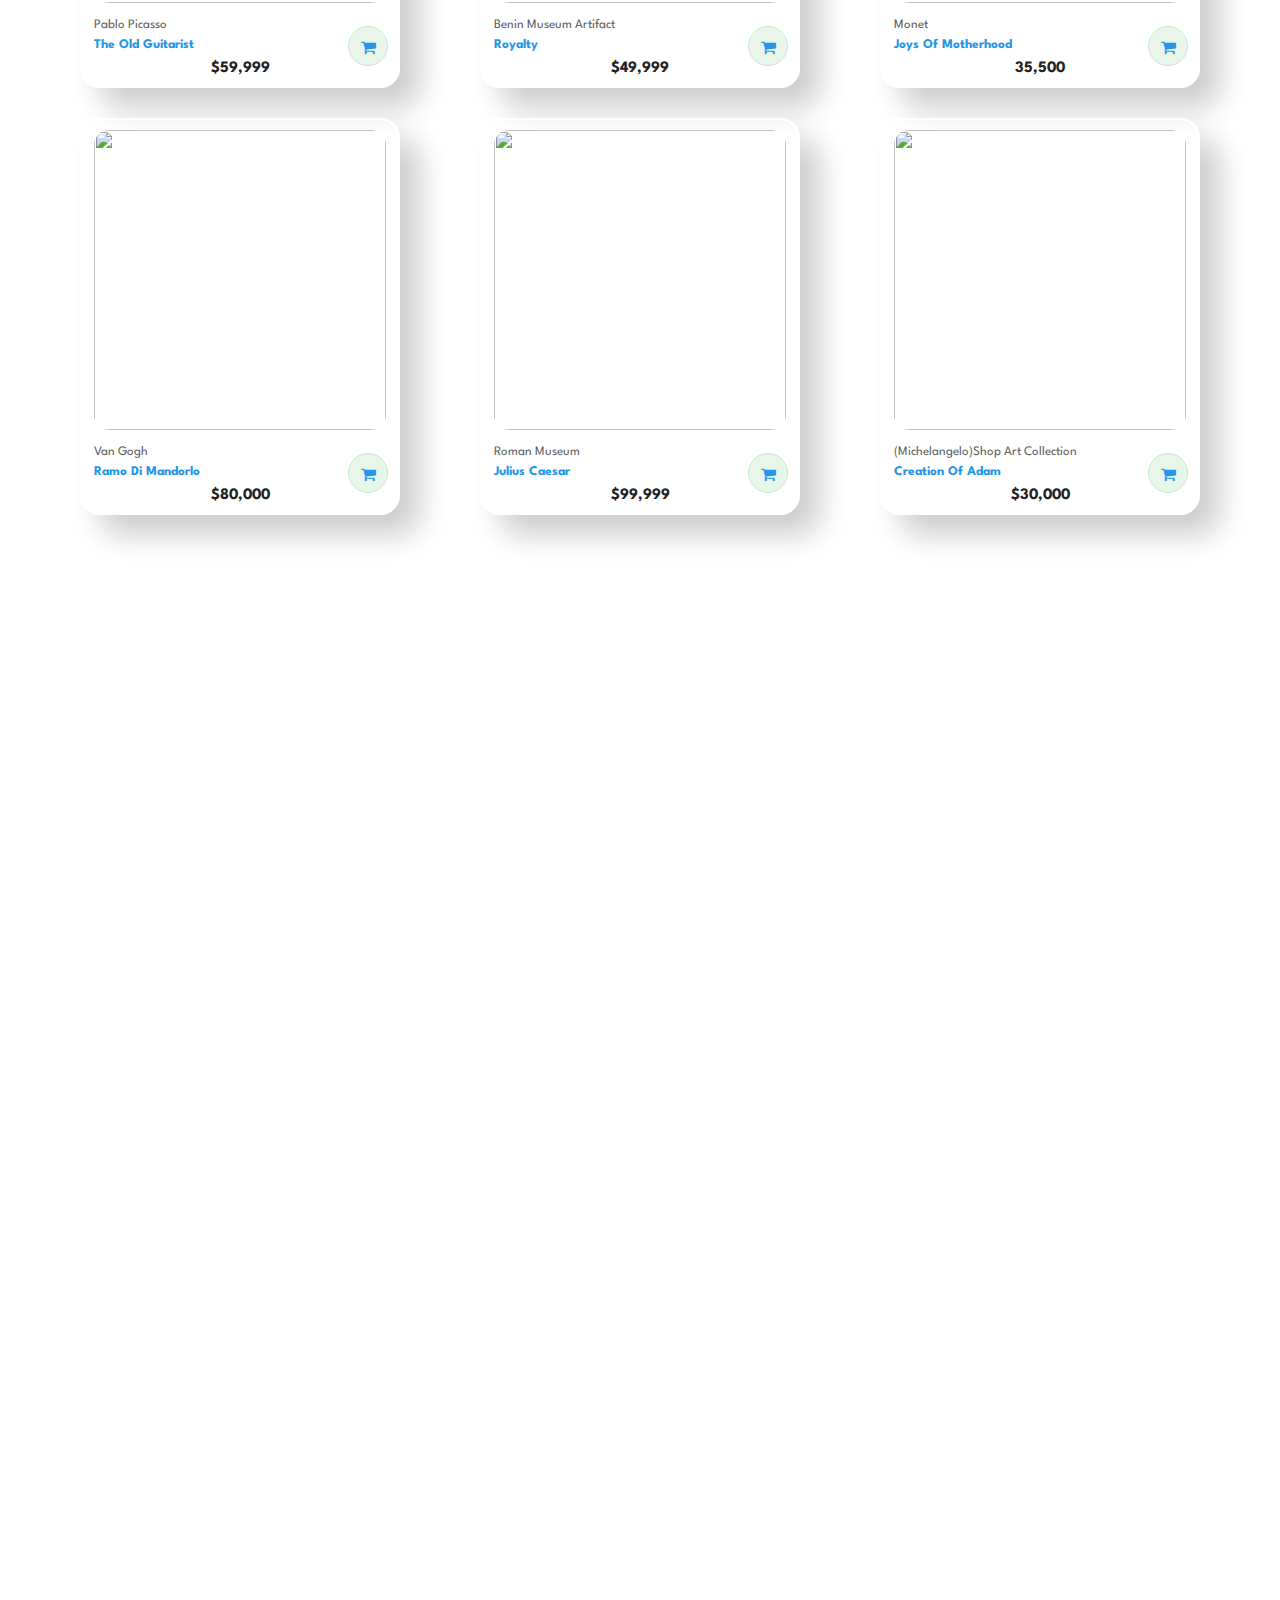
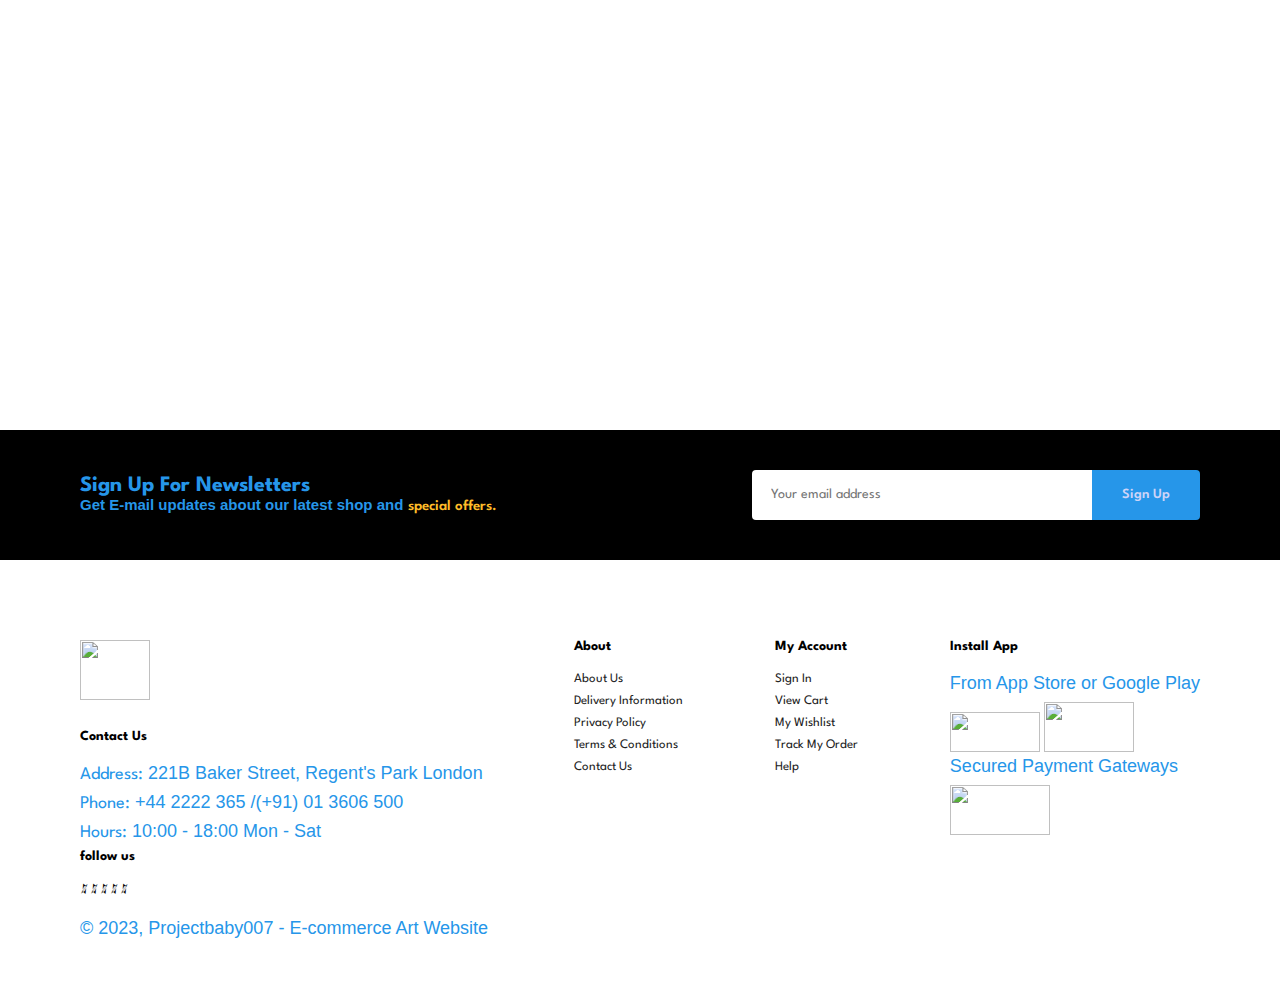
==== commit 5b34f677: "update all" ====
--- a/index.html
+++ b/index.html
@@ -31,7 +31,7 @@
     <video class="video-slide" src="img/mp4/header video 1.mp4" autoplay muted loop></video>
     <div class="content">
     <h1>Amazing <br><span>Art</span></h1>
-    <p>Lorem ipsum dolor sit amet, consectetur adipiscing elit. Morbi massa est, suscipit vel facilisis sit amet, cursus non est. Duis vel semper est. Integer et diam quis nibh varius laoreet. Donec auctor justo non dolor dapibus, vel eleifend velit ultrices. Nulla lorem enim, dapibus sed tortor nec, pretium molestie ipsum. Donec aliquet nunc a ante consequat, vel pulvinar turpis fringilla. Pellentesque sollicitudin convallis turpis nec consectetur. Nulla facilisi.</p>
+    <p>Discover a world of artistic expression on our captivating artworks website. Immerse yourself in a curated collection of breathtaking masterpieces spanning various mediums, styles, and genres. From vibrant paintings to intricate sculptures, our platform celebrates the creativity of established and emerging artists. Whether you're a passionate collector or an art enthusiast seeking inspiration, our website is your gateway to a captivating visual journey.</p>
     <a href="#">Shop Now</a>
     </div>
     <div class="slider-navigation">
@@ -190,6 +190,12 @@
             <a href="#"><i class="fa fa-shopping-cart cart"></i></a>
         </div>
     </div>
+</section>
+
+<section id="banner" class="section-m1">
+    <h4>Sales Services</h4>
+    <h2>Get Up to <span>30% Off</span> - On All Artworks </h2>
+    <button class="normal">Explore Now</button>
 </section>
 
 <section id="sm-banner" class="section-p1">
--- a/style.css
+++ b/style.css
@@ -522,4 +522,4 @@
         background-position: center;
         transition: 0.3s ease;
     }
-}+}
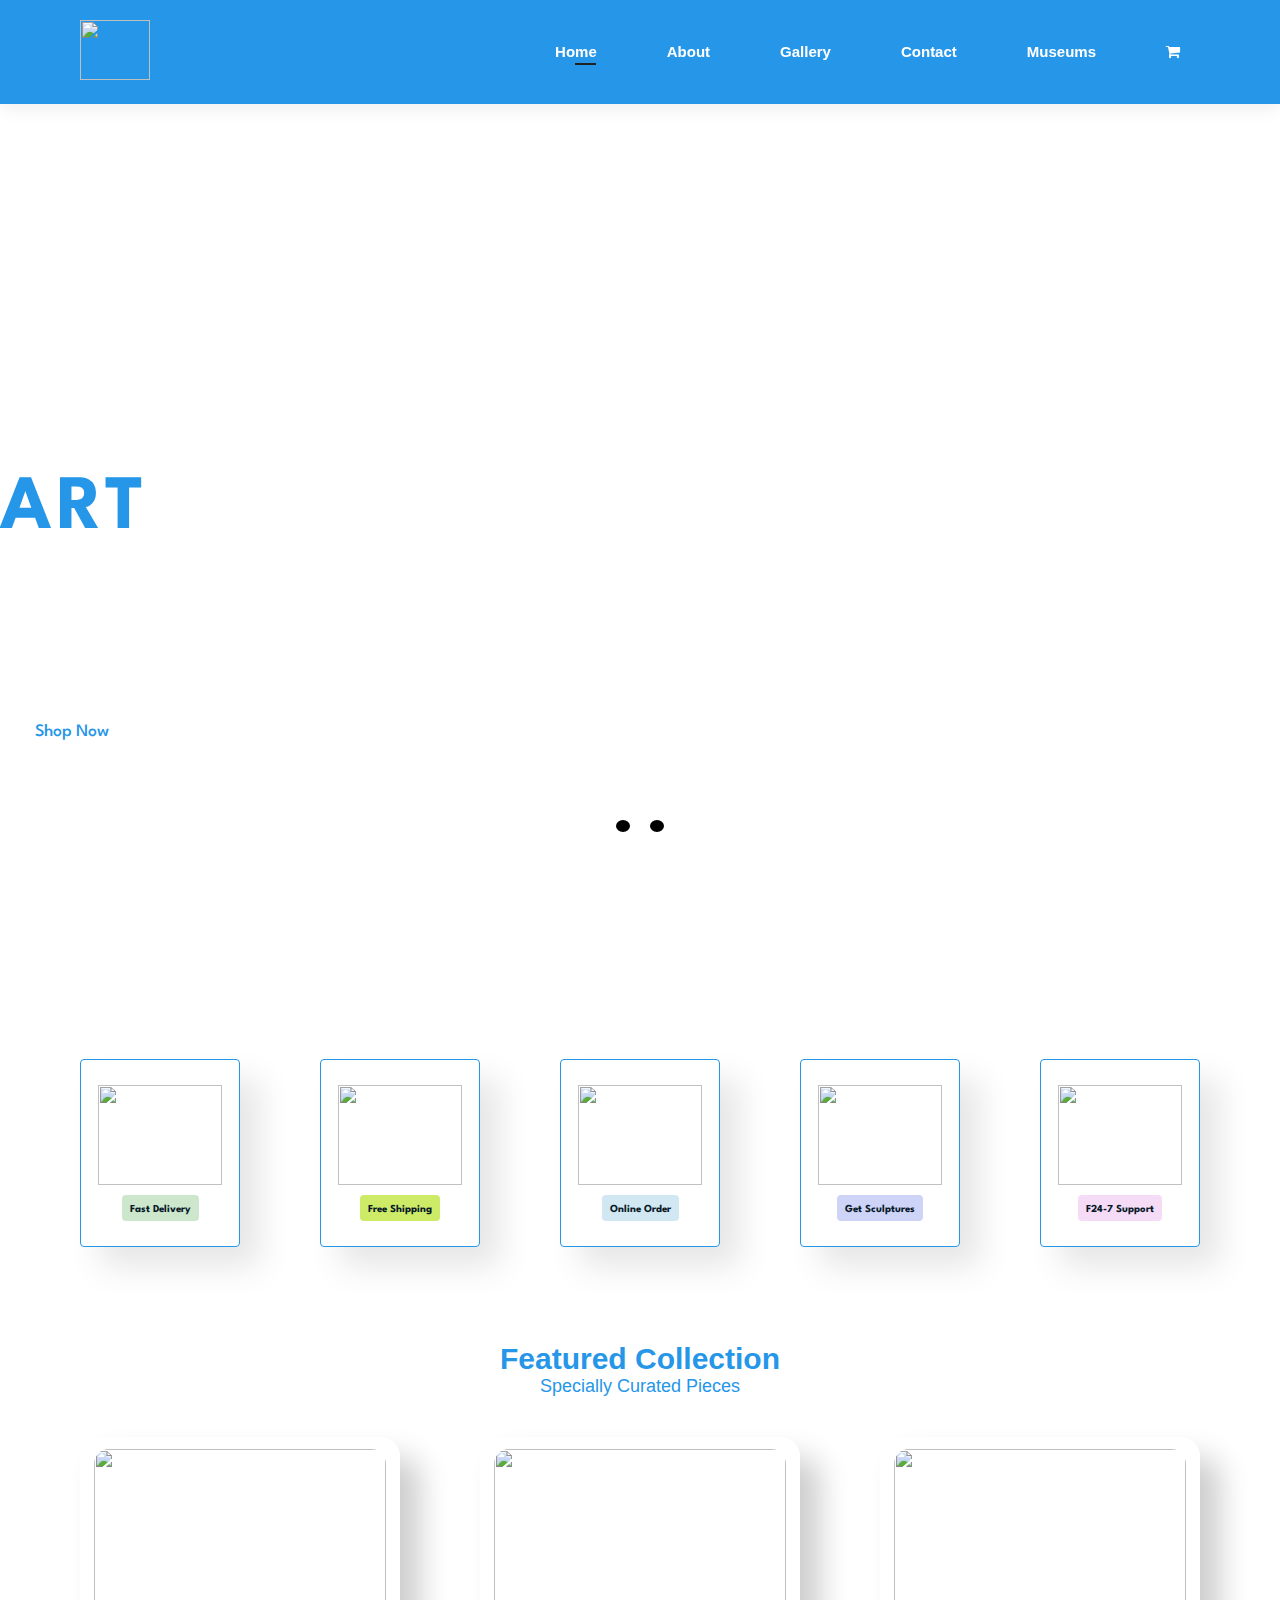
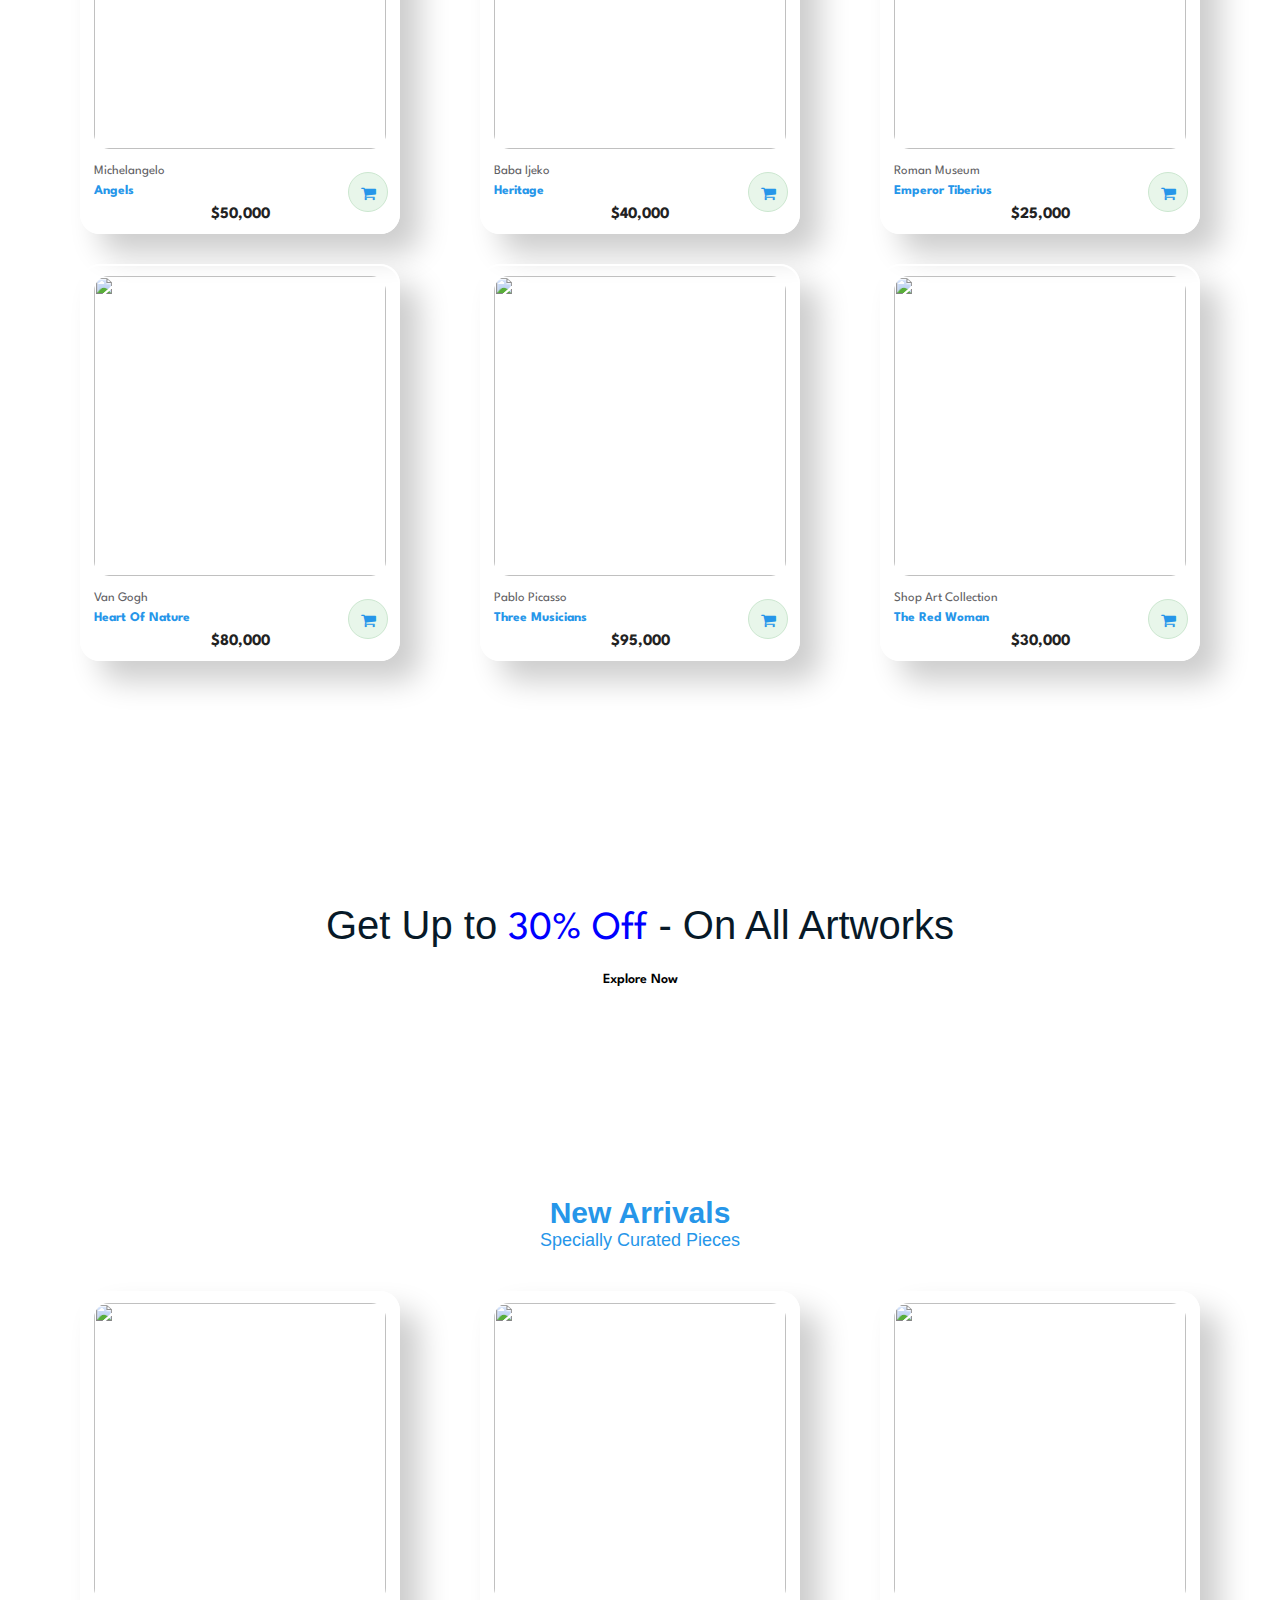
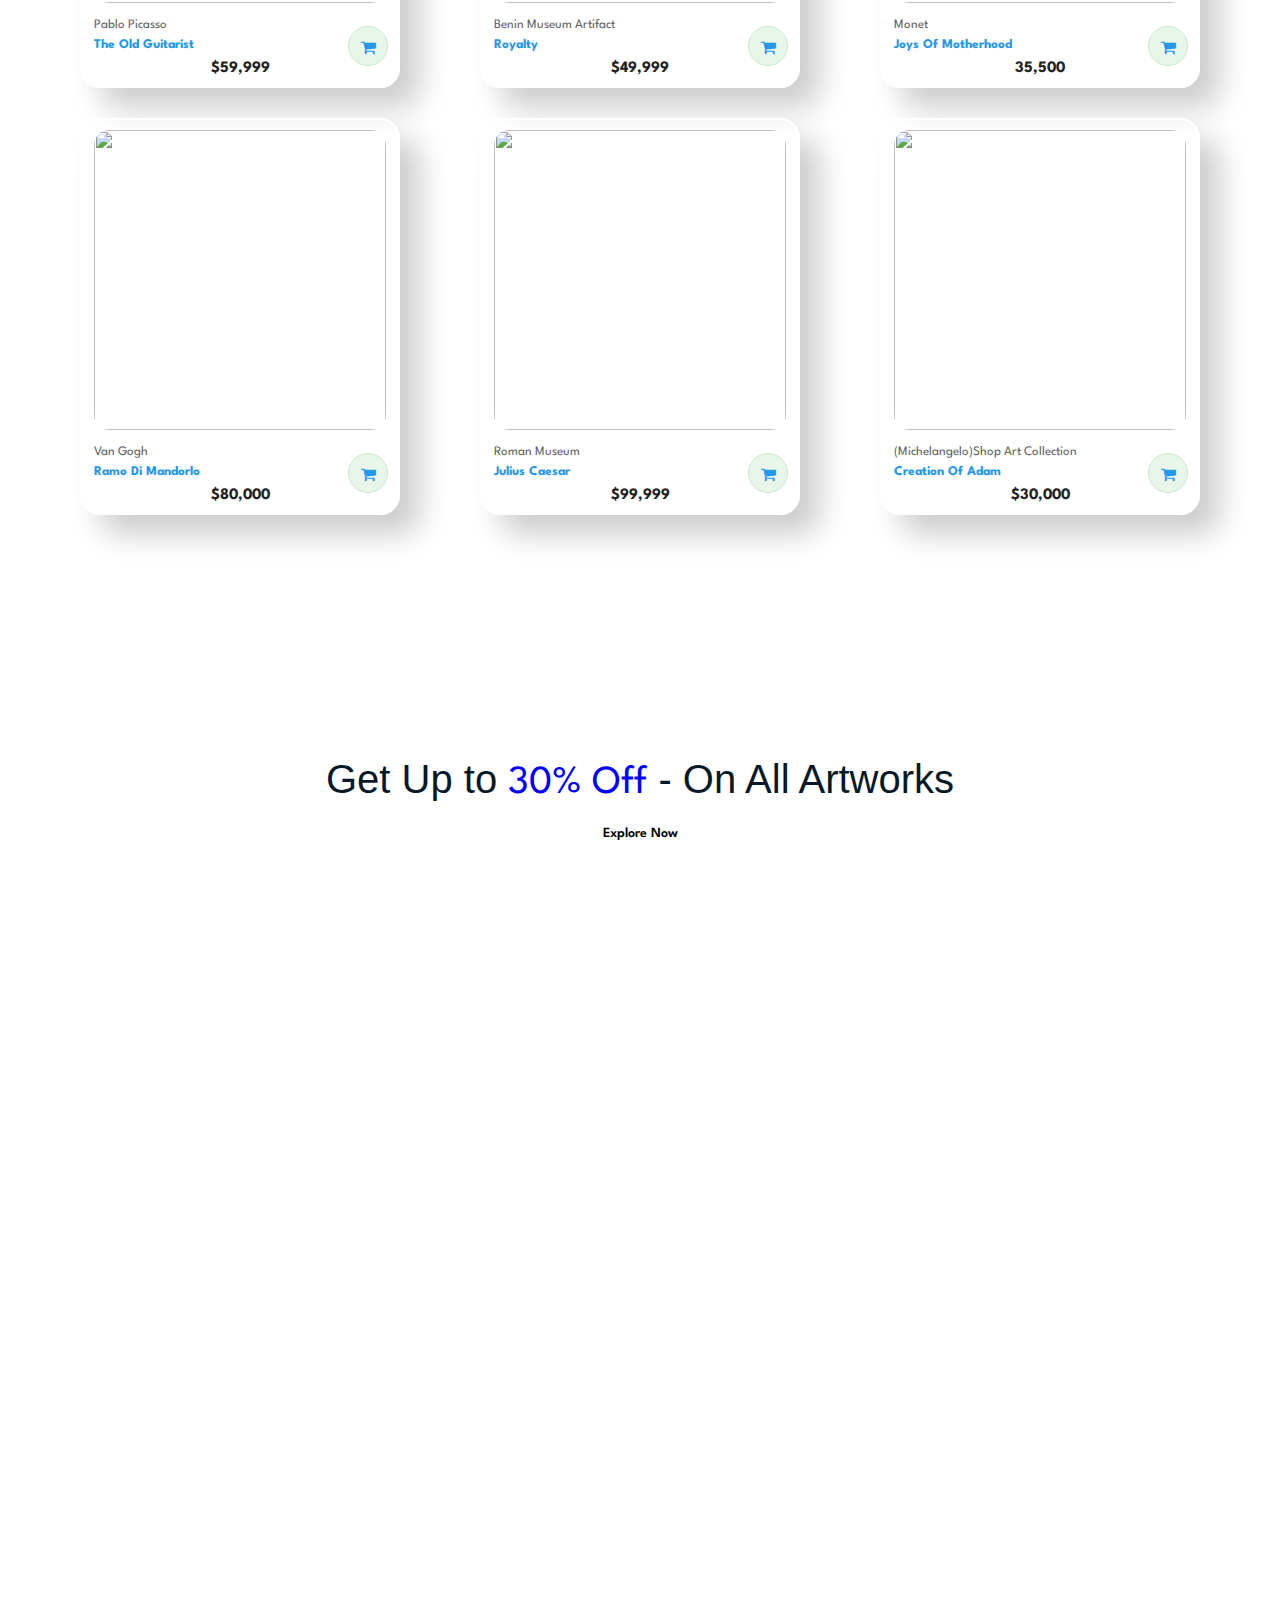
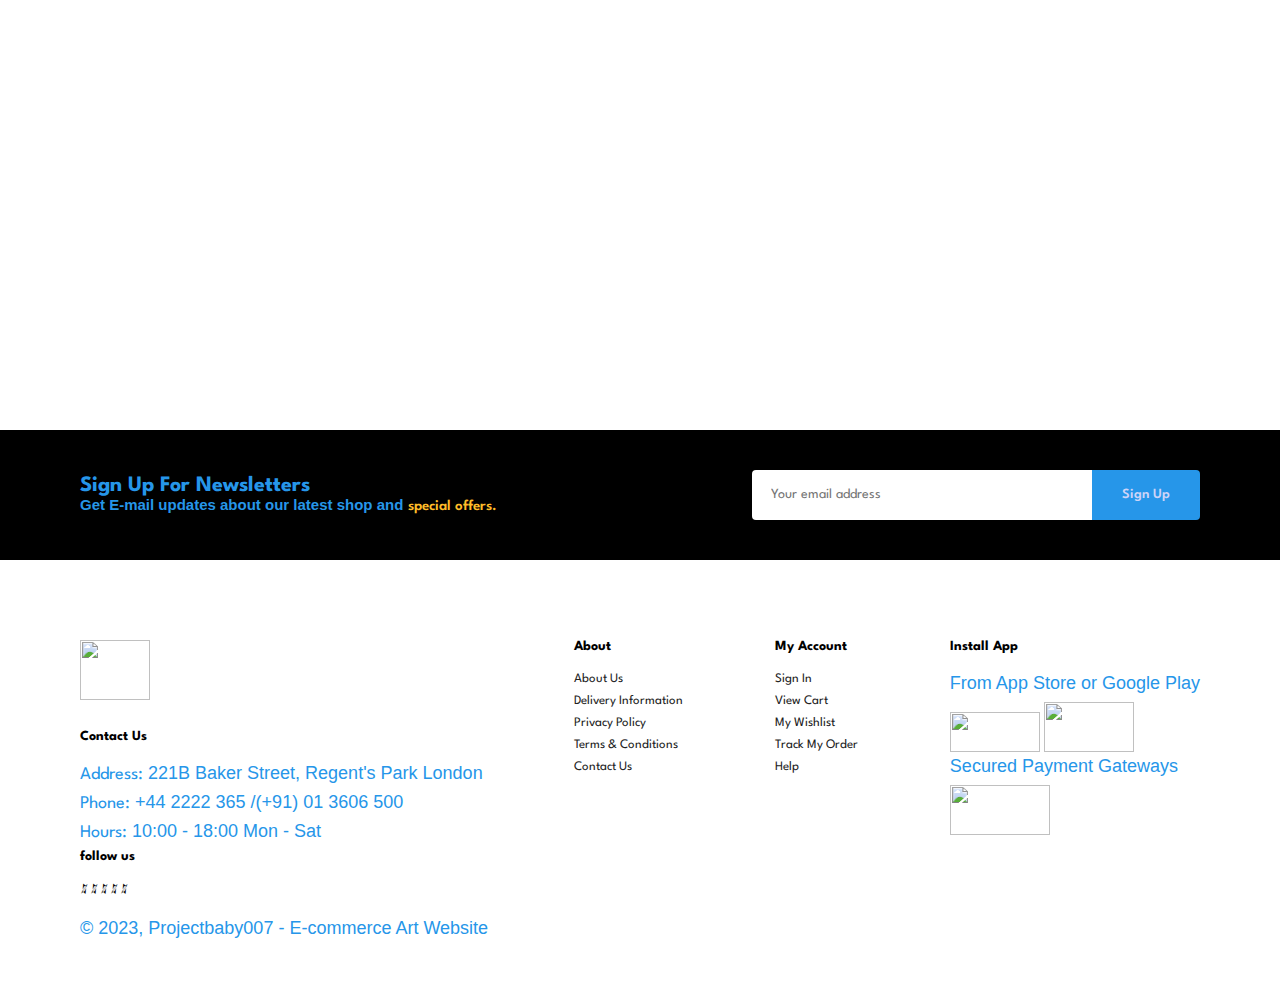
==== commit 96e16c47: "web_flask merge (#3)" ====
--- a/index.html
+++ b/index.html
@@ -20,8 +20,13 @@
             <li><a href="gallery.html">Gallery</a></li>
             <li><a href="contact.html">Contact</a></li>
             <li><a href="museums.html">Museums</a></li>
-            <li><a href="cart.html"><i class="fa fa-shopping-cart"></i></a></li>
+            <li id="lg-cart"><a href="cart.html"><i class="fa fa-shopping-cart"></i></a></li>
+	    <a href="#" id="close"><i class="far fa-times"></i></a>
         </ul>
+    </div>
+    <div id="mobile">
+        <a href="cart.html"><i class="fa fa-shopping-cart"></i></a>
+        <i id="bar" class="fas fa-outdent"></i>
     </div>
 </section>
 
@@ -35,7 +40,6 @@
     <a href="#">Shop Now</a>
     </div>
     <div class="slider-navigation">
-        <div class="nav-btn"></div>
         <div class="nav-btn"></div>
         <div class="nav-btn"></div>
     </div>
--- a/style.css
+++ b/style.css
@@ -56,6 +56,14 @@
     background: #222;
     bottom: -5px;
     left: 20px;
+}
+
+#mobile{
+    display: none;
+    align-items: center;
+}
+#close{
+    display: none;
 }
 
 #section{
@@ -334,7 +342,7 @@
     text-align: center;
     justify-content: center;
     background-image: url(img/banner007.png);
-    width: 1000%;
+    width: 100%;
     height: 40vh;
     background-size: cover;
     background-position: center;
@@ -497,29 +505,142 @@
     margin-bottom: 10px;
 }
 
-
-@media (max-width: 1040px){
+/* Start Media Query */
+
+@media (max-width: 799px){
     header{
         padding: 12px 20px;
     }
-    section{
-        padding: 100px 20px;
-    }
-
-    .menu-btn{
-        background: url(img/menu-alt-right-regular-24.png)no-repeat;
-        background-size: 30px;
-        background-position: center;
-        width: 40px;
-        height: 40px;
-        cursor: pointer;
-        transition: 0.3s ease;
-    }
-    .menu-btn.active{
-        z-index: 999;
-        background: url(img/menu-alt-right-regular-24.png)no-repeat;
-        background-size: 30px;
-        background-position: center;
-        transition: 0.3s ease;
-    }
-}
+    .section-p1{
+        padding: 40px 40px;
+    }
+
+    #navbar{
+        display: flex;
+        flex-direction: column;
+        align-items: flex-start;
+        justify-content: flex-start;
+        position: fixed;
+        top: 0;
+        right: -300px;
+        height: 100vh;
+        width: 300px;
+        background-color: #2696e9;
+        box-shadow: 0 40px 60px rgba(0, 0, 0, 0.2);
+        padding: 80px 0 0 10px;
+        transition: 0.3s;
+    }
+
+    #navbar .active{
+        right: 0px;
+    }
+
+    #navbar li{
+        margin-bottom: 25px;
+    }
+    
+    #mobile{
+    display: flex;
+    align-items: center;
+    }
+
+    #mobile i{
+        color: #fff;
+        font-size: 24px;
+        padding-left: 20px;
+    }
+
+    #close{
+        position: absolute;
+	display: initial;
+        top: 30px;
+        left: 30px;
+        color: #fff;
+        font-size: 24px;
+    }
+
+    #lg-cart{
+        display: none;
+    }
+
+    #home .video{
+        height: 70vh;
+        padding: 0 80px;
+        background-position: top 30% right 30%;
+    }
+
+    #feature{
+        justify-content: center;
+    }
+
+    #feature .fe-box{
+        margin: 15px 20px;
+    }
+
+    #art1 .art-container{
+        justify-content: center;
+    }
+
+    #art1 .art{
+        margin: 15px;
+    }
+
+    #banner{
+        height: 20vh;
+    }
+    
+    #sm-banner .banner-box{
+        min-width: 100%;
+        height: 30vh;
+    }
+
+    #newsletter .form{
+        width: 70%;
+    }
+}
+
+@media (max-width: 477px) {
+    .section-p1{
+        padding: 20px;
+    }
+    #header{
+        padding: 10px 30px;
+    }
+    h1{
+        font-size: 38px;
+    }
+    h2{
+        font-size: 32px;
+    }
+    #home .video{
+        padding: 0 20px;
+    }
+    #feature{
+        justify-content: space-between;
+    }
+    #feature .fe-box{
+        width: 155px;
+        margin: 0 0 15px 0;
+    }
+    #art1 .art-container{
+        justify-content: center;
+    }
+    #art1 .art{
+        width: 100%;
+    }
+    #banner{
+        height: 40vh;
+    }
+    #sm-banner .banner-box{
+        height: 40vh;
+    }
+    #sm-banner .banner-box2{
+        margin-top: 20px;
+    }
+    #newsletter{
+        padding: 40px 20px;
+    }
+    #newsletter .form{
+        width: 100%;
+    }
+}
